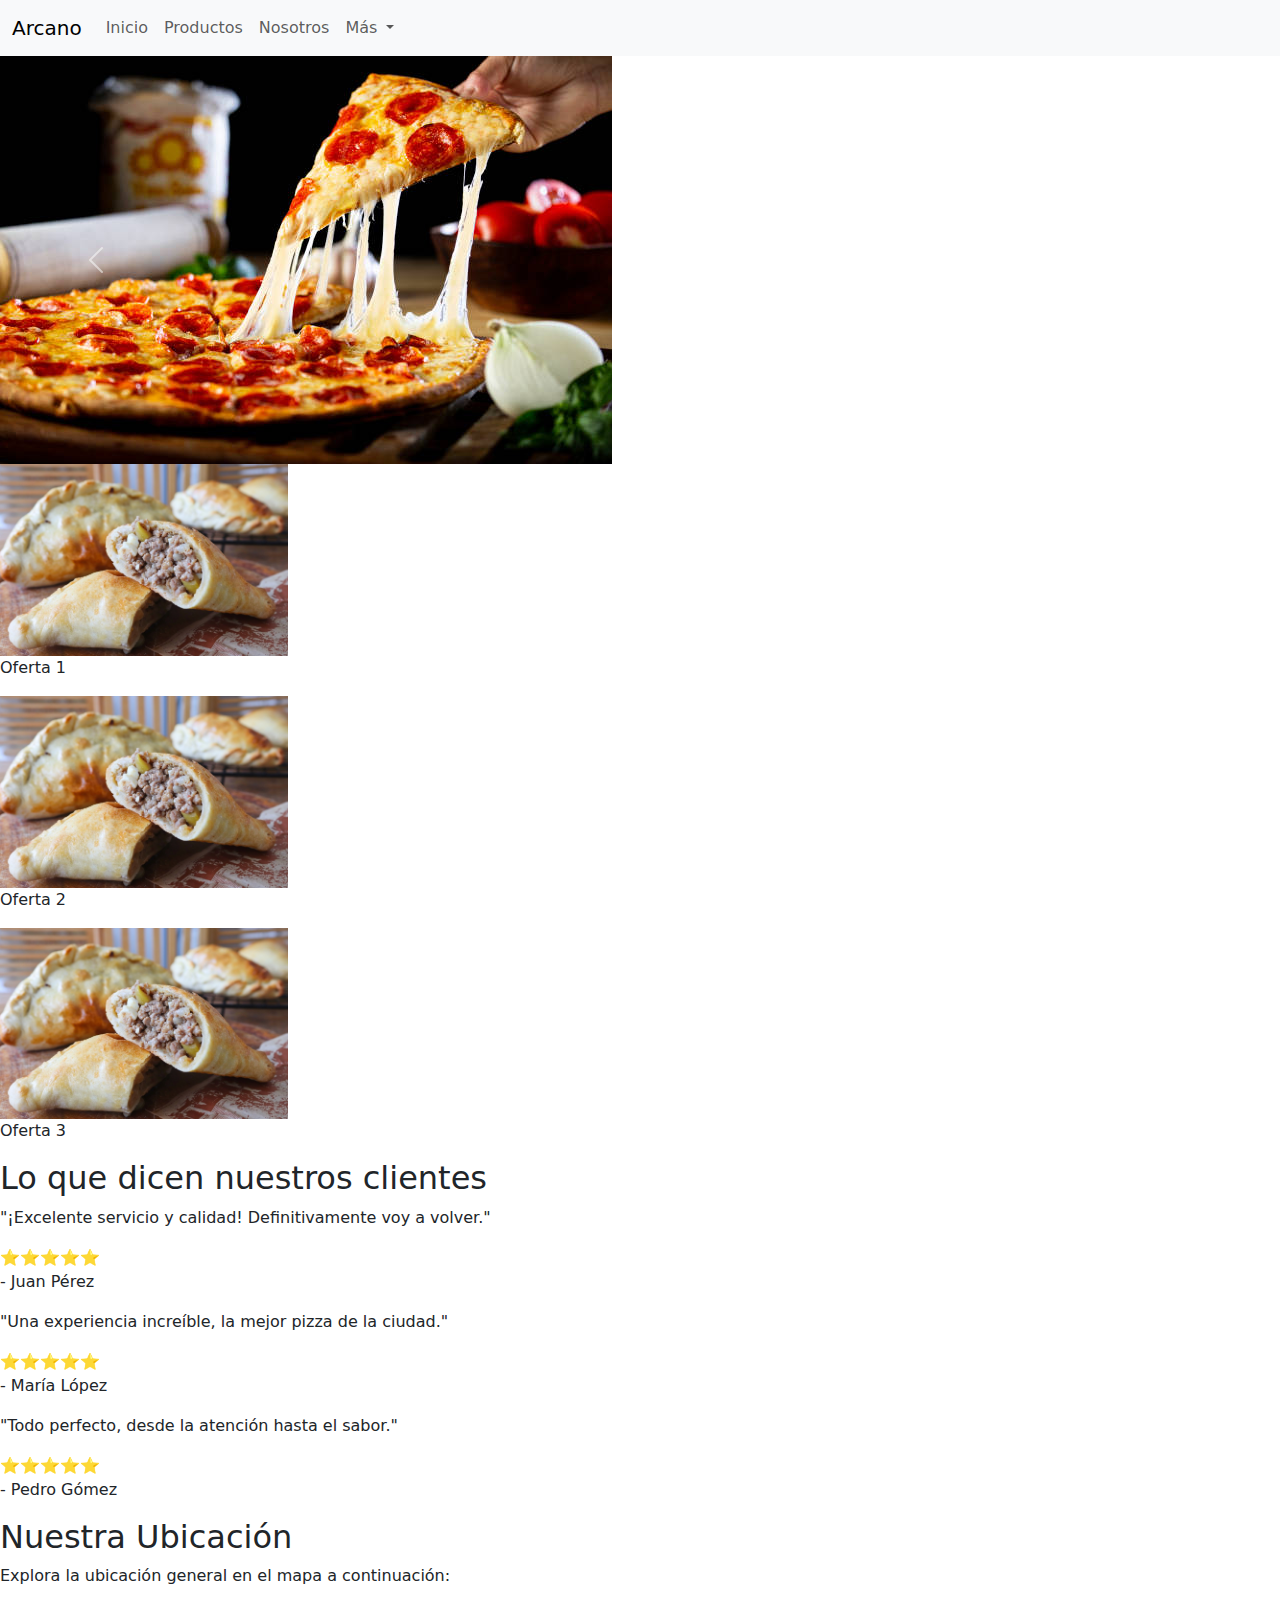
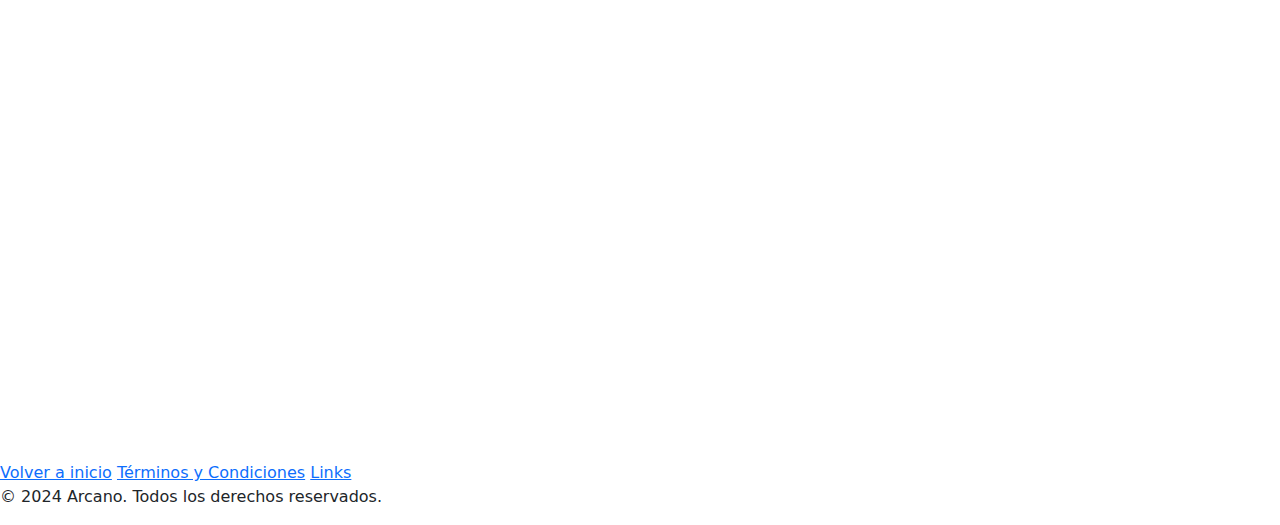
==== index.html @ 91bd9970 "solucion de errores github pages" ====
<!doctype html>
<html lang="en">
<head>
    <meta charset="utf-8">
    <meta name="viewport" content="width=device-width, initial-scale=1">
    <title>Arcano Pizzeria</title>
    <link href="https://cdn.jsdelivr.net/npm/bootstrap@5.3.3/dist/css/bootstrap.min.css" rel="stylesheet" integrity="sha384-QWTKZyjpPEjISv5WaRU9OFeRpok6YctnYmDr5pNlyT2bRjXh0JMhjY6hW+ALEwIH" crossorigin="anonymous">
    <script src="https://cdn.jsdelivr.net/npm/bootstrap@5.3.3/dist/js/bootstrap.bundle.min.js" integrity="sha384-YvpcrYf0tY3lHB60NNkmXc5s9fDVZLESaAA55NDzOxhy9GkcIdslK1eN7N6jIeHz" crossorigin="anonymous"></script>
    <link rel="stylesheet" href="/ArcanoPizzeria/styles/styles.css">
</head>
<body>

    <!-- Encabezado de la página -->
    <nav class="navbar navbar-expand-lg bg-body-tertiary">
        <div class="container-fluid">
            <a class="navbar-brand" href="#">Arcano</a>
            <button class="navbar-toggler" type="button" data-bs-toggle="collapse" data-bs-target="#navbarNavDropdown" aria-controls="navbarNavDropdown" aria-expanded="false" aria-label="Toggle navigation">
                <span class="navbar-toggler-icon"></span>
            </button>
            <div class="collapse navbar-collapse" id="navbarNavDropdown">
                <ul class="navbar-nav">
                    <li class="nav-item">
                        <a class="nav-link" aria-current="page" href="#">Inicio</a>
                    </li>
                    <li class="nav-item">
                        <a class="nav-link" href="./pages/productos.html">Productos</a>
                    </li>
                    <li class="nav-item">
                        <a class="nav-link" href="./pages/nosotros.html">Nosotros</a>
                    </li>
                    <li class="nav-item dropdown">
                        <a class="nav-link dropdown-toggle" href="#" role="button" data-bs-toggle="dropdown" aria-expanded="false">
                            Más
                        </a>
                        <ul class="dropdown-menu">
                            <li><a class="dropdown-item" href="./pages/encontranos.html">Encontranos</a></li>
                            <li><a class="dropdown-item" href="./pages/preguntasfrecuentes.html">Preguntas Frecuentes</a></li>

                            <!-- Logos de redes sociales -->

                            <li class="social-media-icons">
                                <a href="https://twitter.com" target="_blank">
                                    <img src="./assests/x-logo.png" alt="Logo X" class="logo-miniatura">
                                </a>
                                <a href="https://instagram.com" target="_blank">
                                    <img src="./assests/instagram-logo.png" alt="Logo Instagram" class="logo-miniatura">
                                </a>
                                <a href="https://linkedin.com" target="_blank">
                                    <img src="./assests/linkedin-logo.png" alt="Logo LinkedIn" class="logo-miniatura">
                                </a>
                            </li>
                        </ul>
                        
                    </li>
                </ul>
            </div>
        </div>
    </nav>

    <!-- Sección de Carrousel -->
    <main>
        <div id="carouselExample" class="carousel slide">
            <div class="carousel-inner">
                <div class="carousel-item active">
                    <img src="./assests/pizza.jpg" class="d-block carousel" alt="imagen de pizza">
                </div>
                <div class="carousel-item">
                    <img src="./assests/pizza.jpg" class="d-block carousel" alt="imagen de pizza">
                </div>
                <div class="carousel-item">
                    <img src="./assests/pizza.jpg" class="d-block carousel" alt="imagen de pizza">
                </div>
            </div>
            <button class="carousel-control-prev" type="button" data-bs-target="#carouselExample" data-bs-slide="prev">
                <span class="carousel-control-prev-icon" aria-hidden="true"></span>
                <span class="visually-hidden">Anterior</span>
            </button>
            <button class="carousel-control-next" type="button" data-bs-target="#carouselExample" data-bs-slide="next">
                <span class="carousel-control-next-icon" aria-hidden="true"></span>
                <span class="visually-hidden">Siguiente</span>
            </button>
        </div>
    </main>

    <!-- Sección de Ofertas Semanales -->
    <div class="tarjeta-grid">
        <div class="tarjeta" style="width: 18rem;">
            <img src="./assests/empanada.jpg" class="card-img-top" alt="oferta 1">
            <div class="card-body">
                <p class="tarjeta-text">Oferta 1</p>
            </div>
        </div>
        <div class="tarjeta" style="width: 18rem;">
            <img src="./assests/empanada.jpg" class="card-img-top" alt="oferta 2">
            <div class="card-body">
                <p class="tarjeta-text">Oferta 2</p>
            </div>
        </div>
        <div class="tarjeta" style="width: 18rem;">
            <img src="./assests/empanada.jpg" class="card-img-top" alt="oferta 3">
            <div class="card-body">
                <p class="tarjeta-text">Oferta 3</p>
            </div>
        </div>
    </div>

    <!-- Sección de Reseñas -->
    <section class="seccion-reseñas">
        <h2 class="titulo-reseñas">Lo que dicen nuestros clientes</h2>
        <div class="reseñas">
            <div class="reseña">
                <p class="texto-reseña">"¡Excelente servicio y calidad! Definitivamente voy a volver."</p>
                <span class="estrellas">⭐⭐⭐⭐⭐</span>
                <p class="nombre-cliente">- Juan Pérez</p>
            </div>
            <div class="reseña">
                <p class="texto-reseña">"Una experiencia increíble, la mejor pizza de la ciudad."</p>
                <span class="estrellas">⭐⭐⭐⭐⭐</span>
                <p class="nombre-cliente">- María López</p>
            </div>
            <div class="reseña">
                <p class="texto-reseña">"Todo perfecto, desde la atención hasta el sabor."</p>
                <span class="estrellas">⭐⭐⭐⭐⭐</span>
                <p class="nombre-cliente">- Pedro Gómez</p>
            </div>
        </div>
    </section>

    <!-- Sección de Mapa o Localización -->
    <section class="seccion-ubicacion">
        <h2 class="titulo-ubicacion">Nuestra Ubicación</h2>
        <div class="contenido-ubicacion">
            <p class="descripcion-ubicacion">Explora la ubicación general en el mapa a continuación:</p>
            <div class="mapa">
                <iframe src="https://www.google.com/maps/embed?pb=!1m14!1m8!1m3!1d12265.505993212582!2d-122.084249!3d37.421999!3m2!1i1024!2i768!4f13.1!3m3!1m2!1s0x808fb5e61e83b91f%3A0x946cece6114c9d76!2sGoogleplex!5e0!3m2!1sen!2sus!4v1648475808323" width="600" height="450" allowfullscreen></iframe>
            </div>
        </div>
    </section>

    <!-- Pie de página -->
    <footer class="pie-pagina">
        <div class="enlaces-footer">
            <a href="#" class="enlace-footer">Volver a inicio</a>
            <a href="#" class="enlace-footer">Términos y Condiciones</a>
            <a href="#" class="enlace-footer">Links</a>
        </div>
        <p class="copyright">© 2024 Arcano. Todos los derechos reservados.</p>
    </footer>

</body>
</html>
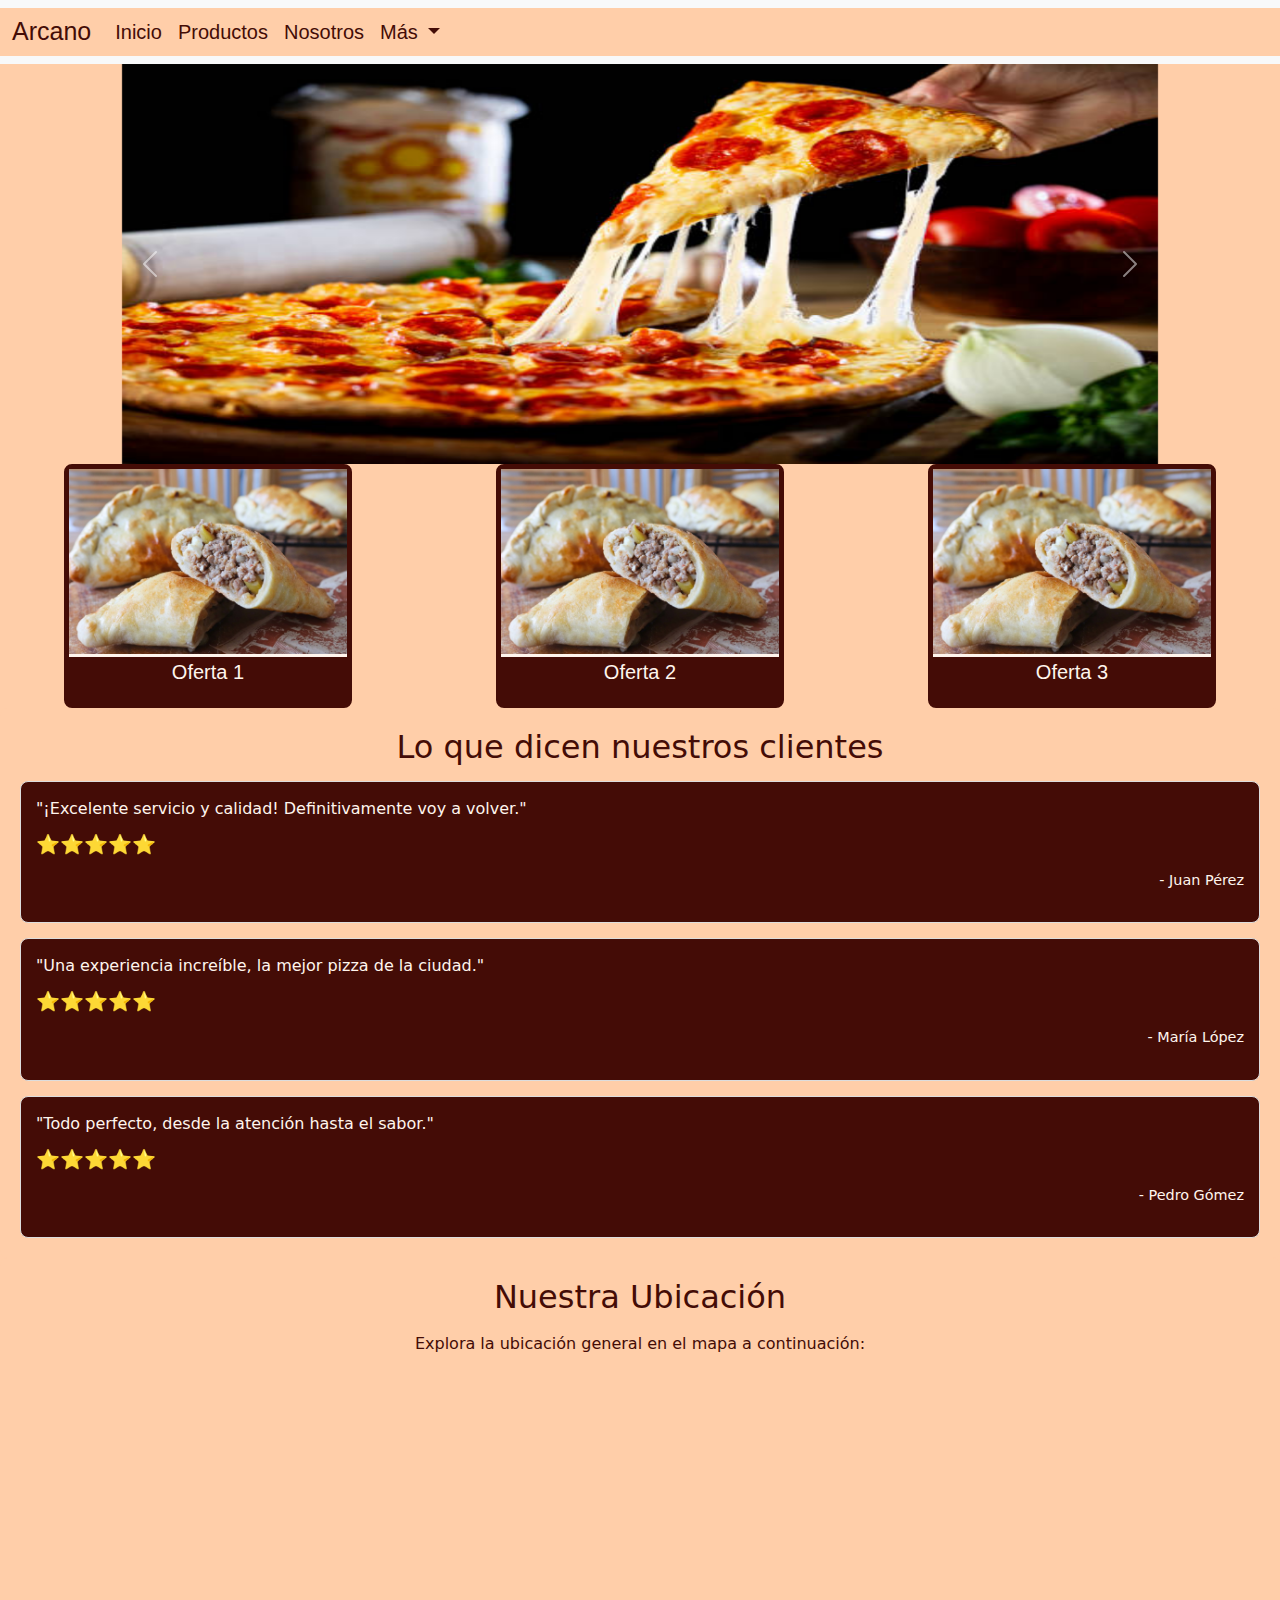
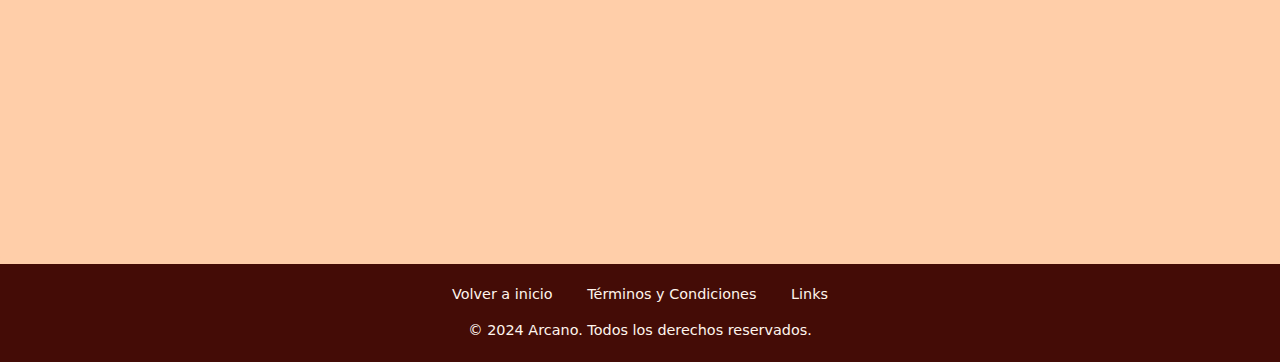
==== commit 03417876: "arreglando problemas de linkeo" ====
--- a/index.html
+++ b/index.html
@@ -6,7 +6,7 @@
     <title>Arcano Pizzeria</title>
     <link href="https://cdn.jsdelivr.net/npm/bootstrap@5.3.3/dist/css/bootstrap.min.css" rel="stylesheet" integrity="sha384-QWTKZyjpPEjISv5WaRU9OFeRpok6YctnYmDr5pNlyT2bRjXh0JMhjY6hW+ALEwIH" crossorigin="anonymous">
     <script src="https://cdn.jsdelivr.net/npm/bootstrap@5.3.3/dist/js/bootstrap.bundle.min.js" integrity="sha384-YvpcrYf0tY3lHB60NNkmXc5s9fDVZLESaAA55NDzOxhy9GkcIdslK1eN7N6jIeHz" crossorigin="anonymous"></script>
-    <link rel="stylesheet" href="/ArcanoPizzeria/styles/styles.css">
+    <link rel="stylesheet" href="./styles/styles.css">
 </head>
 <body>
 
--- a/styles/styles.css
+++ b/styles/styles.css
@@ -0,0 +1,254 @@
+body {
+  background-color: #ffcea9;
+}
+
+.container-fluid {
+  background-color: #ffcea9;
+}
+
+.navbar-brand, .nav-link, .dropdown-item {
+  font-family: Arial, Helvetica, sans-serif;
+  color: #440c06;
+}
+
+.navbar-brand {
+  font-size: 25px;
+}
+
+.nav-link, .dropdown-item {
+  font-size: 20px;
+}
+
+.dropdown-menu {
+  background-color: #ffcea9;
+}
+
+.carousel {
+  width: 90%;
+  max-height: 600px; 
+  margin: 0 auto;
+}
+
+.tarjeta-grid {
+  display: grid;
+  grid-template-columns: repeat(3, 1fr);
+  gap: 1rem;
+  max-width: 80rem;
+  margin: 0 auto;
+  justify-items: center;
+}
+
+.tarjeta {
+  width: 100%;
+  border: 5px solid #440c06;
+  border-radius: 0.5rem;
+  background-color: #440c06;
+}
+
+.tarjeta img {
+  width: 100%;
+  height: auto;
+  border-bottom: 3px solid #fff5ed; 
+}
+
+.tarjeta-text {
+  font-family: Arial, Helvetica, sans-serif;
+  font-size: 20px;
+  color: #fff5ed;
+  text-align: center;
+}
+
+.seccion-reseñas, .seccion-ubicacion {
+  padding: 20px;
+  background-color: #ffcea9;
+  border-radius: 8px;
+}
+
+.titulo-reseñas, .titulo-ubicacion {
+  font-size: 2rem;
+  margin-bottom: 15px;
+  color: #440c06;
+  text-align: center;
+}
+
+.reseñas {
+  display: flex;
+  flex-direction: column;
+  gap: 15px;
+}
+
+.reseña {
+  background-color: #440c06;
+  padding: 15px;
+  border-radius: 8px;
+  border: 1px solid #ddd;
+}
+
+.texto-reseña {
+  font-size: 1rem;
+  color: #fff5ed;
+  margin-bottom: 10px;
+}
+
+.estrellas {
+  font-size: 1.2rem;
+  color: #FFD700;
+}
+
+.nombre-cliente {
+  font-size: 0.9rem;
+  color: #fff5ed;
+  text-align: right;
+  margin-top: 10px;
+}
+
+.contenido-ubicacion {
+  display: flex;
+  flex-direction: column;
+  align-items: center;
+  gap: 15px;
+}
+
+.descripcion-ubicacion {
+  font-size: 1rem;
+  color: #440c06;
+}
+
+.mapa iframe {
+  border-radius: 8px;
+}
+
+.pie-pagina {
+  padding: 20px;
+  background-color: #440c06;
+  color: #fff5ed;
+  text-align: center;
+  font-size: 0.9rem;
+}
+
+.enlaces-footer {
+  margin-bottom: 15px;
+}
+
+.enlace-footer {
+  color: #fff5ed;
+  text-decoration: none;
+  margin: 0 15px;
+  transition: color 0.3s;
+}
+
+.enlace-footer:hover {
+  color: #fd550d;
+}
+
+.copyright {
+  margin: 0;
+}
+
+.nosotros {
+  font-family: Arial, Helvetica, sans-serif;
+  font-size: 18px;
+  color: #fff5ed;
+  text-align: justify;
+  background-color: #440c06;
+  border: 5px solid #440c06;
+  border-radius: 0.5rem;
+  padding: 1.5rem;
+  margin: 1.5rem 0;
+  box-sizing: border-box;
+}
+
+.titulo-nosotros{
+  font-family: Arial, Helvetica, sans-serif;
+  font-size: 30px;
+  color: #440c06;
+  text-align: center;
+  margin-bottom: 1rem;
+  margin-top: 1rem;
+}
+
+.FAQs {
+  font-family: Arial, Helvetica, sans-serif;
+  font-size: 18px;
+  color: #fff5ed;
+  background-color: #440c06;
+  border: 5px solid #440c06;
+  border-radius: 0.5rem;
+  padding: 1.5rem;
+  list-style-type: none;
+  margin: 1.5rem 0;
+}
+
+.num-faqs {
+  font-weight: bold;
+  margin-top: 1rem;
+  color: #fd550d;
+}
+
+.FAQs li {
+  margin-bottom: 0.8rem;
+  text-align: left;
+}
+
+.social-media-icons {
+  display: flex;
+  justify-content: center;
+  padding: 0.5rem 0;
+}
+
+.social-media-icons a {
+  margin: 0 10px;
+}
+
+.logo-miniatura {
+  width: 24px;
+  height: 24px;
+}
+
+/* media querys */
+
+/* pantallas chicas (móviles) */
+@media (max-width: 576px) {
+  .navbar-brand {
+      font-size: 1.5rem;
+  }
+  .titulo-reseñas {
+      font-size: 1.5rem;
+  }
+  .tarjeta {
+    width: 80%; 
+  }   
+  .tarjeta-grid {
+    grid-template-columns: 1fr;
+     }  
+}
+
+/* Específico para el carrusel */
+@media (max-width: 576px) {
+  #carouselExample img {
+      height: auto; 
+  }
+}
+
+@media (min-width: 577px) {
+  #carouselExample img {
+      height: 400px; 
+  }
+}
+
+/* Sección de mapa */
+@media (max-width: 768px) {
+  .mapa iframe {
+      width: 100%; 
+      height: 250px; 
+  }
+}
+
+@media (min-width: 769px) {
+  .mapa iframe {
+      width: 600px; 
+      height: 450px; 
+  }
+}
+
+
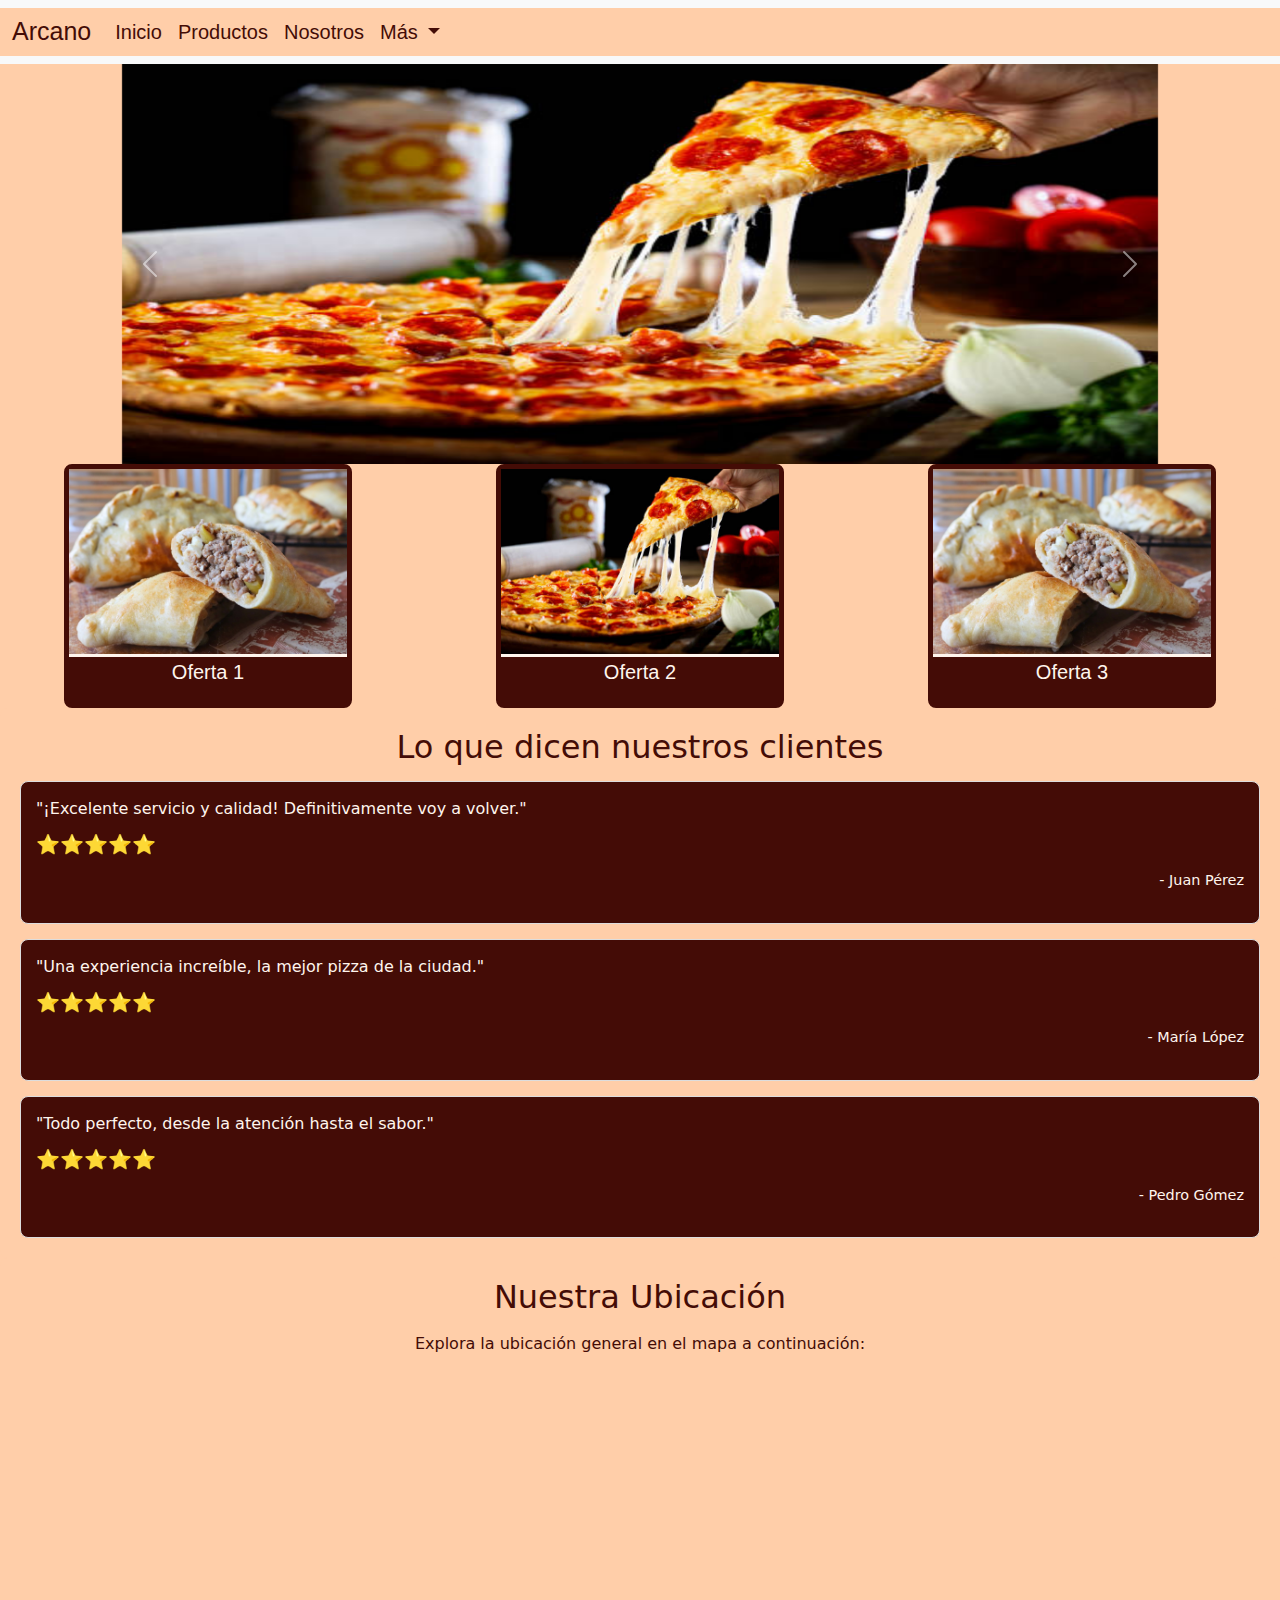
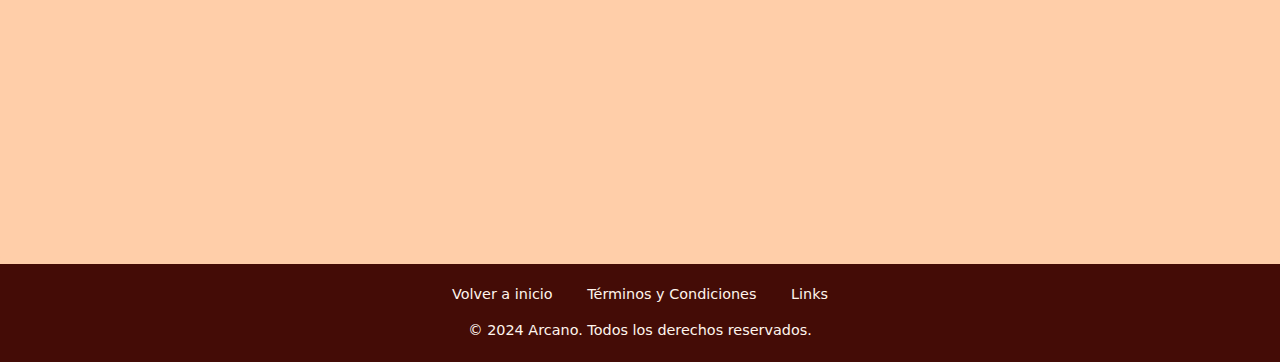
==== commit e2676c52: "solucionando problemas linkeo" ====
--- a/index.html
+++ b/index.html
@@ -6,7 +6,7 @@
     <title>Arcano Pizzeria</title>
     <link href="https://cdn.jsdelivr.net/npm/bootstrap@5.3.3/dist/css/bootstrap.min.css" rel="stylesheet" integrity="sha384-QWTKZyjpPEjISv5WaRU9OFeRpok6YctnYmDr5pNlyT2bRjXh0JMhjY6hW+ALEwIH" crossorigin="anonymous">
     <script src="https://cdn.jsdelivr.net/npm/bootstrap@5.3.3/dist/js/bootstrap.bundle.min.js" integrity="sha384-YvpcrYf0tY3lHB60NNkmXc5s9fDVZLESaAA55NDzOxhy9GkcIdslK1eN7N6jIeHz" crossorigin="anonymous"></script>
-    <link rel="stylesheet" href="./styles/styles.css">
+    <link rel="stylesheet" href="styles/styles.css">
 </head>
 <body>
 
@@ -23,30 +23,30 @@
                         <a class="nav-link" aria-current="page" href="#">Inicio</a>
                     </li>
                     <li class="nav-item">
-                        <a class="nav-link" href="./pages/productos.html">Productos</a>
+                        <a class="nav-link" href="pages/productos.html">Productos</a>
                     </li>
                     <li class="nav-item">
-                        <a class="nav-link" href="./pages/nosotros.html">Nosotros</a>
+                        <a class="nav-link" href="pages/nosotros.html">Nosotros</a>
                     </li>
                     <li class="nav-item dropdown">
                         <a class="nav-link dropdown-toggle" href="#" role="button" data-bs-toggle="dropdown" aria-expanded="false">
                             Más
                         </a>
                         <ul class="dropdown-menu">
-                            <li><a class="dropdown-item" href="./pages/encontranos.html">Encontranos</a></li>
-                            <li><a class="dropdown-item" href="./pages/preguntasfrecuentes.html">Preguntas Frecuentes</a></li>
+                            <li><a class="dropdown-item" href="pages/encontranos.html">Encontranos</a></li>
+                            <li><a class="dropdown-item" href="pages/preguntasfrecuentes.html">Preguntas Frecuentes</a></li>
 
                             <!-- Logos de redes sociales -->
 
                             <li class="social-media-icons">
                                 <a href="https://twitter.com" target="_blank">
-                                    <img src="./assests/x-logo.png" alt="Logo X" class="logo-miniatura">
+                                    <img src="assests/x-logo.png" alt="Logo X" class="logo-miniatura">
                                 </a>
                                 <a href="https://instagram.com" target="_blank">
-                                    <img src="./assests/instagram-logo.png" alt="Logo Instagram" class="logo-miniatura">
+                                    <img src="assests/instagram-logo.png" alt="Logo Instagram" class="logo-miniatura">
                                 </a>
                                 <a href="https://linkedin.com" target="_blank">
-                                    <img src="./assests/linkedin-logo.png" alt="Logo LinkedIn" class="logo-miniatura">
+                                    <img src="assests/linkedin-logo.png" alt="Logo LinkedIn" class="logo-miniatura">
                                 </a>
                             </li>
                         </ul>
@@ -62,13 +62,13 @@
         <div id="carouselExample" class="carousel slide">
             <div class="carousel-inner">
                 <div class="carousel-item active">
-                    <img src="./assests/pizza.jpg" class="d-block carousel" alt="imagen de pizza">
+                    <img src="assests/pizza.jpg" class="d-block carousel" alt="imagen de pizza">
                 </div>
                 <div class="carousel-item">
-                    <img src="./assests/pizza.jpg" class="d-block carousel" alt="imagen de pizza">
+                    <img src="assests/pizza.jpg" class="d-block carousel" alt="imagen de pizza">
                 </div>
                 <div class="carousel-item">
-                    <img src="./assests/pizza.jpg" class="d-block carousel" alt="imagen de pizza">
+                    <img src="assests/pizza.jpg" class="d-block carousel" alt="imagen de pizza">
                 </div>
             </div>
             <button class="carousel-control-prev" type="button" data-bs-target="#carouselExample" data-bs-slide="prev">
@@ -85,19 +85,19 @@
     <!-- Sección de Ofertas Semanales -->
     <div class="tarjeta-grid">
         <div class="tarjeta" style="width: 18rem;">
-            <img src="./assests/empanada.jpg" class="card-img-top" alt="oferta 1">
+            <img src="assests/empanada.jpg" class="card-img-top" alt="oferta 1">
             <div class="card-body">
                 <p class="tarjeta-text">Oferta 1</p>
             </div>
         </div>
         <div class="tarjeta" style="width: 18rem;">
-            <img src="./assests/empanada.jpg" class="card-img-top" alt="oferta 2">
+            <img src="assests/pizza.jpg" class="card-img-top" alt="oferta 2">
             <div class="card-body">
                 <p class="tarjeta-text">Oferta 2</p>
             </div>
         </div>
         <div class="tarjeta" style="width: 18rem;">
-            <img src="./assests/empanada.jpg" class="card-img-top" alt="oferta 3">
+            <img src="assests/empanada.jpg" class="card-img-top" alt="oferta 3">
             <div class="card-body">
                 <p class="tarjeta-text">Oferta 3</p>
             </div>
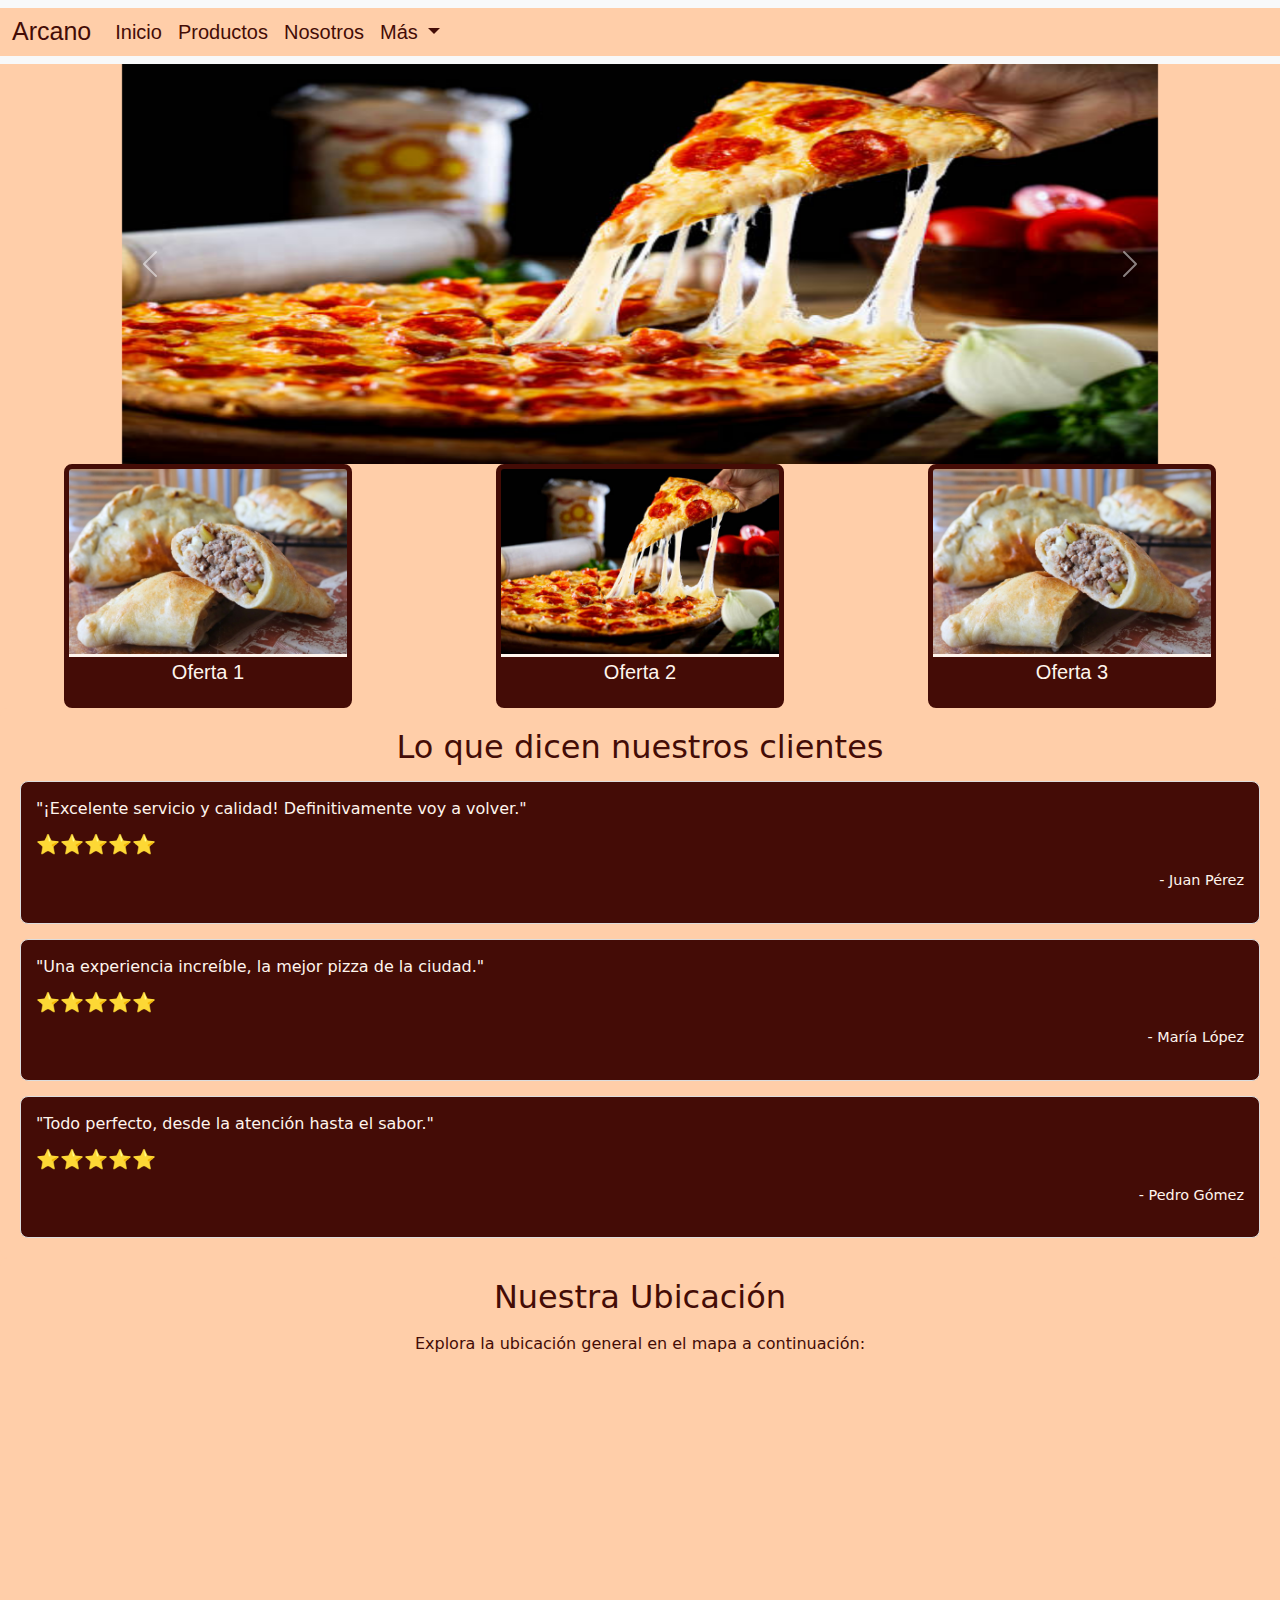
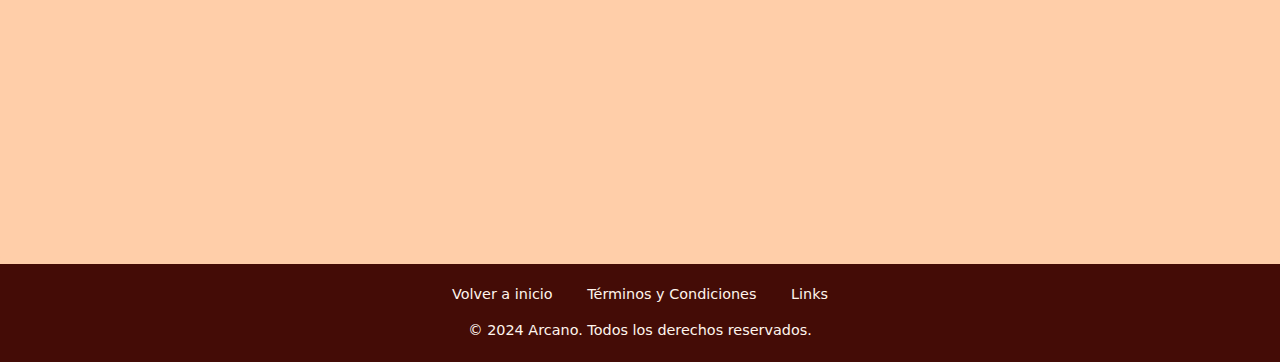
==== commit e4e6184d: "animaciones agregadas a tarjetas" ====
--- a/index.html
+++ b/index.html
@@ -7,6 +7,7 @@
     <link href="https://cdn.jsdelivr.net/npm/bootstrap@5.3.3/dist/css/bootstrap.min.css" rel="stylesheet" integrity="sha384-QWTKZyjpPEjISv5WaRU9OFeRpok6YctnYmDr5pNlyT2bRjXh0JMhjY6hW+ALEwIH" crossorigin="anonymous">
     <script src="https://cdn.jsdelivr.net/npm/bootstrap@5.3.3/dist/js/bootstrap.bundle.min.js" integrity="sha384-YvpcrYf0tY3lHB60NNkmXc5s9fDVZLESaAA55NDzOxhy9GkcIdslK1eN7N6jIeHz" crossorigin="anonymous"></script>
     <link rel="stylesheet" href="styles/styles.css">
+    <link rel="stylesheet" href="https://cdnjs.cloudflare.com/ajax/libs/animate.css/4.1.1/animate.min.css"/>
 </head>
 <body>
 
--- a/styles/styles.css
+++ b/styles/styles.css
@@ -43,6 +43,8 @@
   border: 5px solid #440c06;
   border-radius: 0.5rem;
   background-color: #440c06;
+  position: relative; /* Añadido para la animación */
+  overflow: hidden; /* Añadido para la animación */
 }
 
 .tarjeta img {
@@ -205,7 +207,7 @@
   height: 24px;
 }
 
-/* media querys */
+/* media queries */
 
 /* pantallas chicas (móviles) */
 @media (max-width: 576px) {
@@ -251,4 +253,7 @@
   }
 }
 
-
+/* *** NUEVA ANIMACIÓN bounce AL HACER HOVER EN LAS TARJETAS *** */
+.tarjeta:hover {
+  animation: bounce 1s ease-in-out;
+}
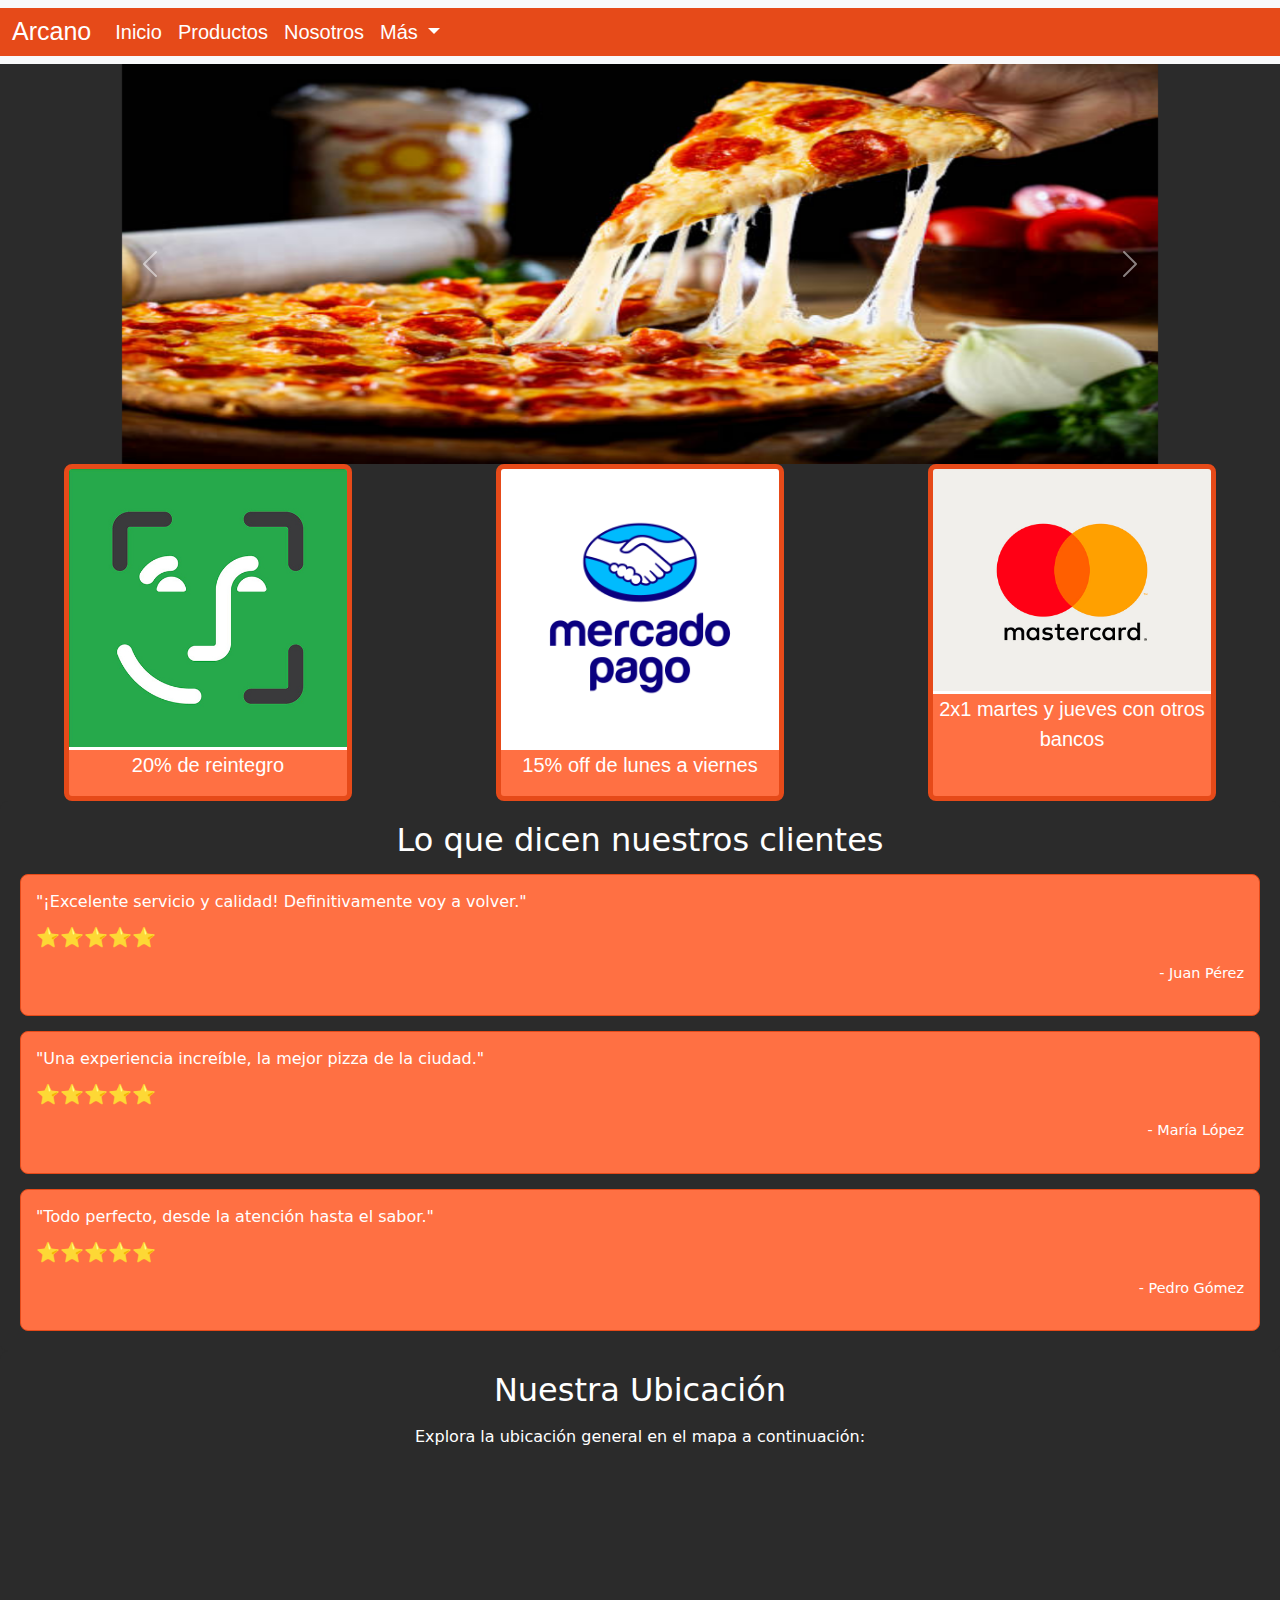
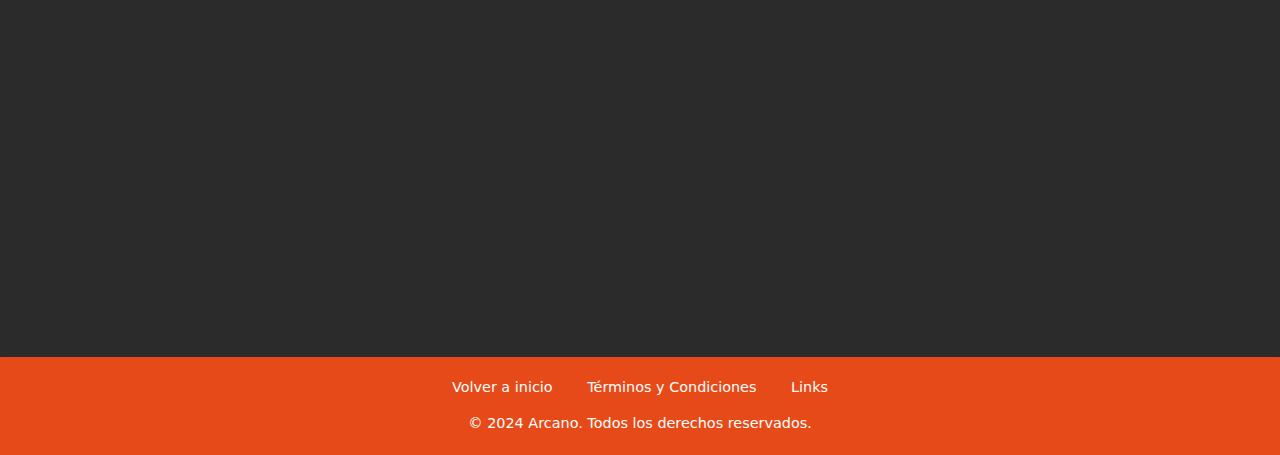
==== commit 195c9226: "agregado scss y imagenes" ====
--- a/index.html
+++ b/index.html
@@ -66,10 +66,10 @@
                     <img src="assests/pizza.jpg" class="d-block carousel" alt="imagen de pizza">
                 </div>
                 <div class="carousel-item">
-                    <img src="assests/pizza.jpg" class="d-block carousel" alt="imagen de pizza">
+                    <img src="assests/empanada.jpg" class="d-block carousel" alt="imagen de pizza">
                 </div>
                 <div class="carousel-item">
-                    <img src="assests/pizza.jpg" class="d-block carousel" alt="imagen de pizza">
+                    <img src="assests/pizza-empanada.jpg" class="d-block carousel" alt="imagen de pizza">
                 </div>
             </div>
             <button class="carousel-control-prev" type="button" data-bs-target="#carouselExample" data-bs-slide="prev">
@@ -86,21 +86,21 @@
     <!-- Sección de Ofertas Semanales -->
     <div class="tarjeta-grid">
         <div class="tarjeta" style="width: 18rem;">
-            <img src="assests/empanada.jpg" class="card-img-top" alt="oferta 1">
+            <img src="assests/cuenta-dni.jpg" class="card-img-top" alt="oferta 1">
             <div class="card-body">
-                <p class="tarjeta-text">Oferta 1</p>
+                <p class="tarjeta-text">20% de reintegro</p>
             </div>
         </div>
         <div class="tarjeta" style="width: 18rem;">
-            <img src="assests/pizza.jpg" class="card-img-top" alt="oferta 2">
+            <img src="assests/mercado-pago.jpg" class="card-img-top" alt="oferta 2">
             <div class="card-body">
-                <p class="tarjeta-text">Oferta 2</p>
+                <p class="tarjeta-text">15% off de lunes a viernes</p>
             </div>
         </div>
         <div class="tarjeta" style="width: 18rem;">
-            <img src="assests/empanada.jpg" class="card-img-top" alt="oferta 3">
+            <img src="assests/mastercard.jpg" class="card-img-top" alt="oferta 3">
             <div class="card-body">
-                <p class="tarjeta-text">Oferta 3</p>
+                <p class="tarjeta-text">2x1 martes y jueves con otros bancos</p>
             </div>
         </div>
     </div>
--- a/styles/styles.css
+++ b/styles/styles.css
@@ -1,31 +1,29 @@
-body {
-  background-color: #ffcea9;
+@charset "UTF-8";
+html, body {
+  background-color: #2B2B2B;
 }
 
 .container-fluid {
-  background-color: #ffcea9;
-}
-
-.navbar-brand, .nav-link, .dropdown-item {
-  font-family: Arial, Helvetica, sans-serif;
-  color: #440c06;
-}
-
-.navbar-brand {
+  background-color: #E64A19;
+}
+
+.navbar .navbar-brand, .navbar .nav-link, .navbar .dropdown-item {
+  font-family: Arial, Helvetica, sans-serif;
+  color: #FFFFFF;
+}
+.navbar .navbar-brand.navbar-brand, .navbar .nav-link.navbar-brand, .navbar .dropdown-item.navbar-brand {
   font-size: 25px;
 }
-
-.nav-link, .dropdown-item {
+.navbar .navbar-brand.nav-link, .navbar .navbar-brand.dropdown-item, .navbar .nav-link.nav-link, .navbar .nav-link.dropdown-item, .navbar .dropdown-item.nav-link, .navbar .dropdown-item.dropdown-item {
   font-size: 20px;
 }
-
-.dropdown-menu {
-  background-color: #ffcea9;
+.navbar .dropdown-menu {
+  background-color: #2B2B2B;
 }
 
 .carousel {
   width: 90%;
-  max-height: 600px; 
+  max-height: 600px;
   margin: 0 auto;
 }
 
@@ -40,153 +38,138 @@
 
 .tarjeta {
   width: 100%;
-  border: 5px solid #440c06;
+  border: 5px solid #E64A19;
   border-radius: 0.5rem;
-  background-color: #440c06;
-  position: relative; /* Añadido para la animación */
-  overflow: hidden; /* Añadido para la animación */
-}
-
+  background-color: #FF7043;
+  position: relative;
+  overflow: hidden;
+}
 .tarjeta img {
   width: 100%;
   height: auto;
-  border-bottom: 3px solid #fff5ed; 
-}
-
-.tarjeta-text {
+  border-bottom: 3px solid #FFFFFF;
+}
+.tarjeta .tarjeta-text {
   font-family: Arial, Helvetica, sans-serif;
   font-size: 20px;
-  color: #fff5ed;
-  text-align: center;
+  color: #FFFFFF;
+  text-align: center;
+}
+.tarjeta:hover {
+  animation: bounce 1s ease-in-out;
 }
 
 .seccion-reseñas, .seccion-ubicacion {
   padding: 20px;
-  background-color: #ffcea9;
+  background-color: #2B2B2B;
   border-radius: 8px;
 }
-
-.titulo-reseñas, .titulo-ubicacion {
-  font-size: 2rem;
-  margin-bottom: 15px;
-  color: #440c06;
-  text-align: center;
-}
-
-.reseñas {
+.seccion-reseñas .reseñas, .seccion-ubicacion .reseñas {
   display: flex;
   flex-direction: column;
   gap: 15px;
 }
-
-.reseña {
-  background-color: #440c06;
+.seccion-reseñas .reseñas .reseña, .seccion-ubicacion .reseñas .reseña {
+  background-color: #FF7043;
   padding: 15px;
   border-radius: 8px;
-  border: 1px solid #ddd;
-}
-
-.texto-reseña {
+  border: 1px solid #E64A19;
+}
+.seccion-reseñas .reseñas .reseña .texto-reseña, .seccion-ubicacion .reseñas .reseña .texto-reseña {
   font-size: 1rem;
-  color: #fff5ed;
+  color: #FFFFFF;
   margin-bottom: 10px;
 }
-
-.estrellas {
+.seccion-reseñas .reseñas .reseña .estrellas, .seccion-ubicacion .reseñas .reseña .estrellas {
   font-size: 1.2rem;
   color: #FFD700;
 }
-
-.nombre-cliente {
+.seccion-reseñas .reseñas .reseña .nombre-cliente, .seccion-ubicacion .reseñas .reseña .nombre-cliente {
   font-size: 0.9rem;
-  color: #fff5ed;
+  color: #FFFFFF;
   text-align: right;
   margin-top: 10px;
 }
-
-.contenido-ubicacion {
+.seccion-reseñas .contenido-ubicacion, .seccion-ubicacion .contenido-ubicacion {
   display: flex;
   flex-direction: column;
   align-items: center;
   gap: 15px;
 }
-
-.descripcion-ubicacion {
+.seccion-reseñas .contenido-ubicacion .descripcion-ubicacion, .seccion-ubicacion .contenido-ubicacion .descripcion-ubicacion {
   font-size: 1rem;
-  color: #440c06;
-}
-
-.mapa iframe {
+  color: #FFFFFF;
+}
+.seccion-reseñas .contenido-ubicacion .mapa iframe, .seccion-ubicacion .contenido-ubicacion .mapa iframe {
   border-radius: 8px;
+}
+
+.titulo-reseñas, .titulo-ubicacion {
+  font-size: 2rem;
+  margin-bottom: 15px;
+  color: #FFFFFF;
+  text-align: center;
 }
 
 .pie-pagina {
   padding: 20px;
-  background-color: #440c06;
-  color: #fff5ed;
+  background-color: #E64A19;
+  color: #FFFFFF;
   text-align: center;
   font-size: 0.9rem;
 }
-
-.enlaces-footer {
+.pie-pagina .enlaces-footer {
   margin-bottom: 15px;
 }
-
-.enlace-footer {
-  color: #fff5ed;
+.pie-pagina .enlaces-footer .enlace-footer {
+  color: #FFFFFF;
   text-decoration: none;
   margin: 0 15px;
   transition: color 0.3s;
 }
-
-.enlace-footer:hover {
-  color: #fd550d;
-}
-
-.copyright {
+.pie-pagina .enlaces-footer .enlace-footer:hover {
+  color: #FF8A65;
+}
+.pie-pagina .copyright {
   margin: 0;
 }
 
 .nosotros {
   font-family: Arial, Helvetica, sans-serif;
   font-size: 18px;
-  color: #fff5ed;
+  color: #FFFFFF;
   text-align: justify;
-  background-color: #440c06;
-  border: 5px solid #440c06;
+  background-color: #FF7043;
+  border: 5px solid #E64A19;
   border-radius: 0.5rem;
   padding: 1.5rem;
   margin: 1.5rem 0;
   box-sizing: border-box;
 }
-
-.titulo-nosotros{
+.nosotros .titulo-nosotros {
   font-family: Arial, Helvetica, sans-serif;
   font-size: 30px;
-  color: #440c06;
-  text-align: center;
-  margin-bottom: 1rem;
-  margin-top: 1rem;
+  color: #FFFFFF;
+  text-align: center;
+  margin: 1rem 0;
 }
 
 .FAQs {
   font-family: Arial, Helvetica, sans-serif;
   font-size: 18px;
-  color: #fff5ed;
-  background-color: #440c06;
-  border: 5px solid #440c06;
+  color: #FFFFFF;
+  background-color: #FF7043;
+  border: 5px solid #E64A19;
   border-radius: 0.5rem;
   padding: 1.5rem;
   list-style-type: none;
   margin: 1.5rem 0;
 }
-
-.num-faqs {
+.FAQs .num-faqs {
   font-weight: bold;
   margin-top: 1rem;
-  color: #fd550d;
-}
-
+  color: #2B2B2B;
+}
 .FAQs li {
   margin-bottom: 0.8rem;
   text-align: left;
@@ -197,63 +180,47 @@
   justify-content: center;
   padding: 0.5rem 0;
 }
-
 .social-media-icons a {
   margin: 0 10px;
 }
-
-.logo-miniatura {
+.social-media-icons a .logo-miniatura {
   width: 24px;
   height: 24px;
 }
 
-/* media queries */
-
-/* pantallas chicas (móviles) */
 @media (max-width: 576px) {
-  .navbar-brand {
-      font-size: 1.5rem;
-  }
-  .titulo-reseñas {
-      font-size: 1.5rem;
+  .navbar .navbar-brand {
+    font-size: 1.5rem;
+  }
+  .navbar .titulo-reseñas {
+    font-size: 1.5rem;
   }
   .tarjeta {
-    width: 80%; 
-  }   
+    width: 80%;
+  }
   .tarjeta-grid {
     grid-template-columns: 1fr;
-     }  
-}
-
-/* Específico para el carrusel */
-@media (max-width: 576px) {
+  }
   #carouselExample img {
-      height: auto; 
-  }
-}
-
+    height: auto;
+  }
+}
 @media (min-width: 577px) {
   #carouselExample img {
-      height: 400px; 
-  }
-}
-
-/* Sección de mapa */
+    height: 400px;
+  }
+}
 @media (max-width: 768px) {
   .mapa iframe {
-      width: 100%; 
-      height: 250px; 
-  }
-}
-
+    width: 100%;
+    height: 250px;
+  }
+}
 @media (min-width: 769px) {
   .mapa iframe {
-      width: 600px; 
-      height: 450px; 
-  }
-}
-
-/* *** NUEVA ANIMACIÓN bounce AL HACER HOVER EN LAS TARJETAS *** */
-.tarjeta:hover {
-  animation: bounce 1s ease-in-out;
-}
+    width: 600px;
+    height: 450px;
+  }
+}
+
+/*# sourceMappingURL=styles.css.map */
